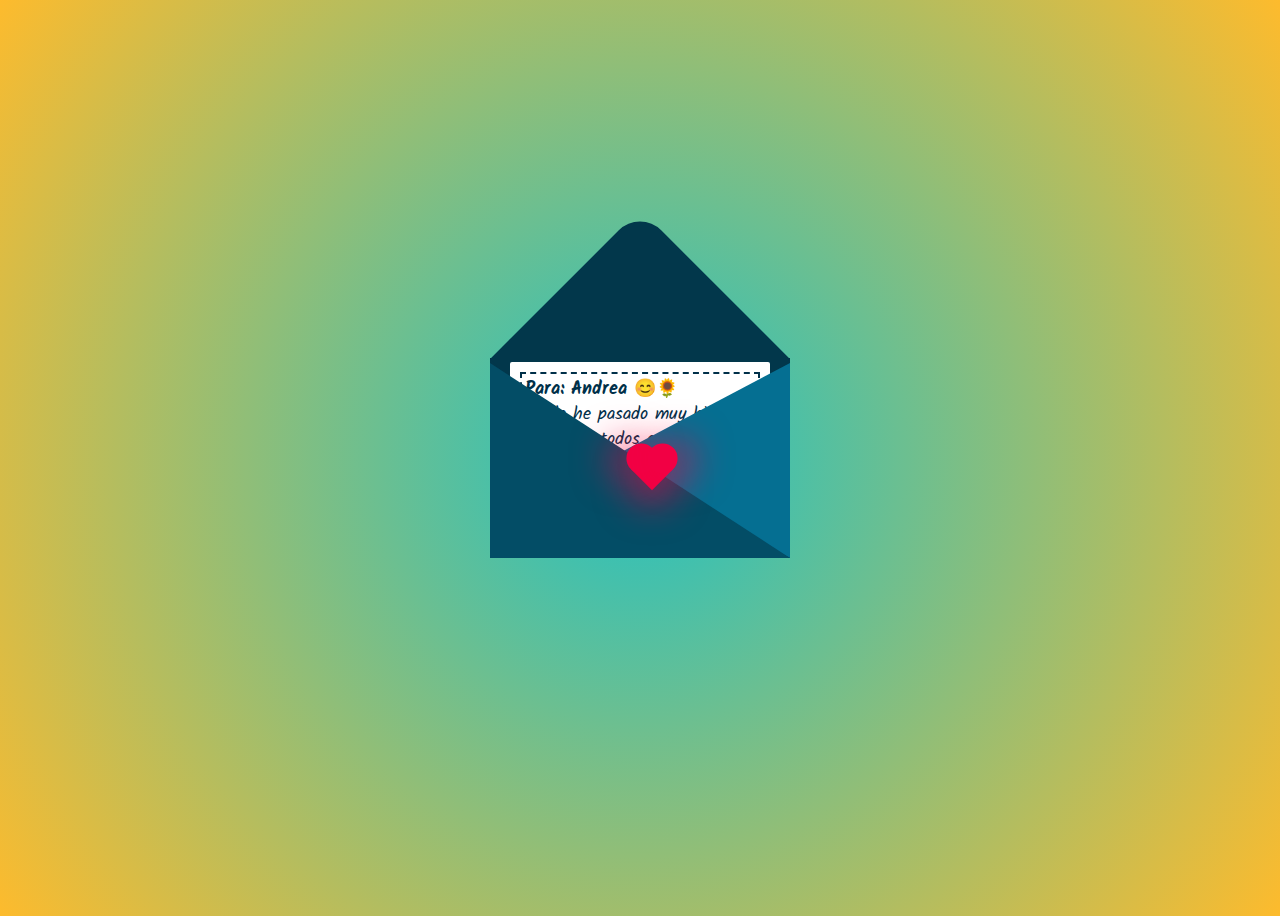
==== index.html @ 2bba08e9 "Change to index" ====
<!DOCTYPE html>
<html lang="en">
  <head>
    <meta charset="UTF-8" />
    <meta http-equiv="X-UA-Compatible" content="IE=edge" />
    <meta name="viewport" content="width=device-width, initial-scale=1.0" />
    <title>Will you be my...?</title>
    <link rel="stylesheet" href="style.css" />
    <link rel="preconnect" href="https://fonts.googleapis.com">
    <link rel="preconnect" href="https://fonts.gstatic.com" crossorigin>
    <link href="https://fonts.googleapis.com/css2?family=Caveat&family=Kalam&family=Shadows+Into+Light&display=swap" rel="stylesheet">
    <link rel="icon" href="data:image/svg+xml,<svg xmlns=%22http://www.w3.org/2000/svg%22 viewBox=%220 0 100 100%22><text y=%22.9em%22 font-size=%2290%22>👀</text></svg>">
  </head>

  <body>
      <div class="envelope" onclick="openUp()">
        
        <div class="heart-container">
          <div class="heart"></div>
        </div>
        <div class="front"></div>
        <div class="card">
          <div class="text">
            <header class="to">
              Para: Andrea 😊🌻
            </header>

            <section>
              Me la he pasado muy bien a lado tuyo todos estos dias, desde que escribimos por chat, hasta cuando nos vemos en persona 🫂. En todas ellas lo he disfrutado como no tienes idea 🙊. Y por eso estoy convencido que quisiera continuar con esto por mucho más tiempo: <strong>contigo</strong> 🥰.
            </section>

            <section>
              A pesar del tiempo que llevamos de conocernos, creo que tenemos una conexión que sé que con el tiempo se hará mucho más fuerte; como las risas que hemos tenido 😆🤡.
            </section>

            <section>
              <figure class="quote">
                <blockquote>
                  "Have I known you 20 seconds or 20 years? 🎙️🎶"
                </blockquote>
              </figure>
            </section>

            <section>
              Esto me lleva a la siguiente pregunta...
            </section>

            <section class="question">
              <strong>✨¿Te gustaría seguir conmigo, pero esta vez como mi novia?✨</strong>
            </section>

            <footer>
              Con mucho cariño... <strong>J. Amador</strong> 🤣
            </footer>
          </div>
        </div>
      </div>
    <script src="index.js"></script>
  </body>
</html>
---- style.css ----
body {
  display: grid;
  place-items: center;
  min-height: 100vh;
  overflow: hidden;
  background: rgb(34, 193, 195);
  background: radial-gradient(
    circle,
    rgba(34, 193, 195, 1) 0%,
    rgba(253, 187, 45, 1) 100%
  );
}
.container {
  position: relative;
}
.valentines {
  position: relative;
  top: 50px;
  cursor: pointer;
}
.envelope {
  position: relative;
  width: 300px;
  height: 200px;
  background: #02374b;
  display: grid;
  cursor: pointer;
}
.envelope::before {
  content: '';
  position: absolute;
  width: 212px;
  height: 212px;
  /* Darker */
  background: #02374b;
  transform: rotate(45deg);
  top: -105px;
  left: 44px;
  border-radius: 30px 0 0 0;
}
.front {
  position: absolute;
  border-right: 180px solid #056f92;
  border-top: 95px solid transparent;
  border-bottom: 100px solid transparent;
  left: 120px;
  top: 5px;
  width: 0;
  height: 0;
  z-index: 1;
}
.front::before {
  position: absolute;
  content: '';
  border-left: 300px solid #034d66;
  border-top: 195px solid transparent;
  left: -120px;
  top: -95px;
}

.card::before {
  content: '';
  position: absolute;
  top: 10px;
  left: 10px;
  right: 10px;
  bottom: 10px;
  border: 2px solid #003049;
  border-style: dashed;
}

.valentines::before {
  content: '';
  position: absolute;
  width: 330px;
  height: 25px;
  border-radius: 50%;
  background: rgba(0, 0, 0, 0.3);
  top: 265px;
  left: -15px;
  animation: scale 3s linear infinite;
}
@keyframes scale {
  0%,
  100% {
    transform: scaleX(1);
  }
  50% {
    transform: scaleX(0.85);
  }
}

.heart {
  z-index: 2;
  height: 30px;
  width: 30px;
  background: #f20044;
  position: relative;
  transform: rotate(-45deg);
  box-shadow: -10px 10px 40px #f20044;
  animation: heart 0.8s linear infinite;
}

@keyframes heart {
  0% {
    transform: rotate(-45deg) scale(1.07);
  }
  50% {
    transform: rotate(-45deg) scale(1);
  }

  75% {
    transform: rotate(-45deg) scale(0.7);
  }

  100% {
    transform: rotate(-45deg) scale(1.05);
  }
}

.heart::before {
  content: '';
  position: absolute;
  height: 30px;
  width: 30px;
  background: #f20044;
  top: -50%;
  border-radius: 50px;
  box-shadow: -10px -10px 40px #f20044;
}

.heart::after {
  content: '';
  position: absolute;
  height: 30px;
  width: 30px;
  background: #f20044;
  right: -50%;
  border-radius: 50px;
  box-shadow: 10px 10px 40px #f20044;
}

.heart-container {
  position: absolute;
  left: 9.2rem;
  top: 6rem;
}

.front.animate,
.heart.animate,
.envelope.animate::before {
  opacity: 0;
  transition: opacity 1s;
  transition-delay: 0.5s;
}

.envelope.animate {
  background-color: rgba(255, 255, 255, 0);
  transition: background-color 1s;
  transition-delay: 0.5s;
}

.card.animate {
  animation: makebig 2s forwards;
  animation-delay: 0.5s;
}

.card {
  position: relative;
  background: #fff;
  border-radius: 2px;
  display: grid;
  place-items: center;
  transition: 1s;
}

.card {
  display: flex;
  flex-direction: column;
  align-items: center;
  padding: 10px;
  height: 168px;
  width: 80%;
  justify-self: center;
  top: 4px;
  overflow: hidden;
}

.card .text {
  font-family: 'Kalam', 'Brush Script MT', monospace;
  font-size: 18px;
  line-height: 25px;
  color: #003049;
  padding: 5px;
  height: 100%;
}

.text.animate {
  display: flex;
  flex-direction: column;
  height: 100%;
  text-align: justify;
  animation: text 2s forwards;
  overflow: hidden;
}

@keyframes text {
  33%, 100% {
    padding: 10px;
  }
  0%, 100% {
    justify-content: space-between;
    font-size: 18px;
  }
}


@keyframes makebig {
  33%, 100% {
    width: 100%;
    transform: translateY(-18rem);
  }
  33% {
    height: 350px;
  }
  100% {
    height: 650px;
  }
}

.quote {
  margin: 0;
  background: #eee;
  padding: 1rem;
  border-radius: 1em;
}
.quote figcaption,
.quote blockquote {
  margin: 0.4rem;
}

.to {
  font-weight: bold;
}

.question {
  color: #b378ee;
}

footer strong {
  text-decoration: underline;
}
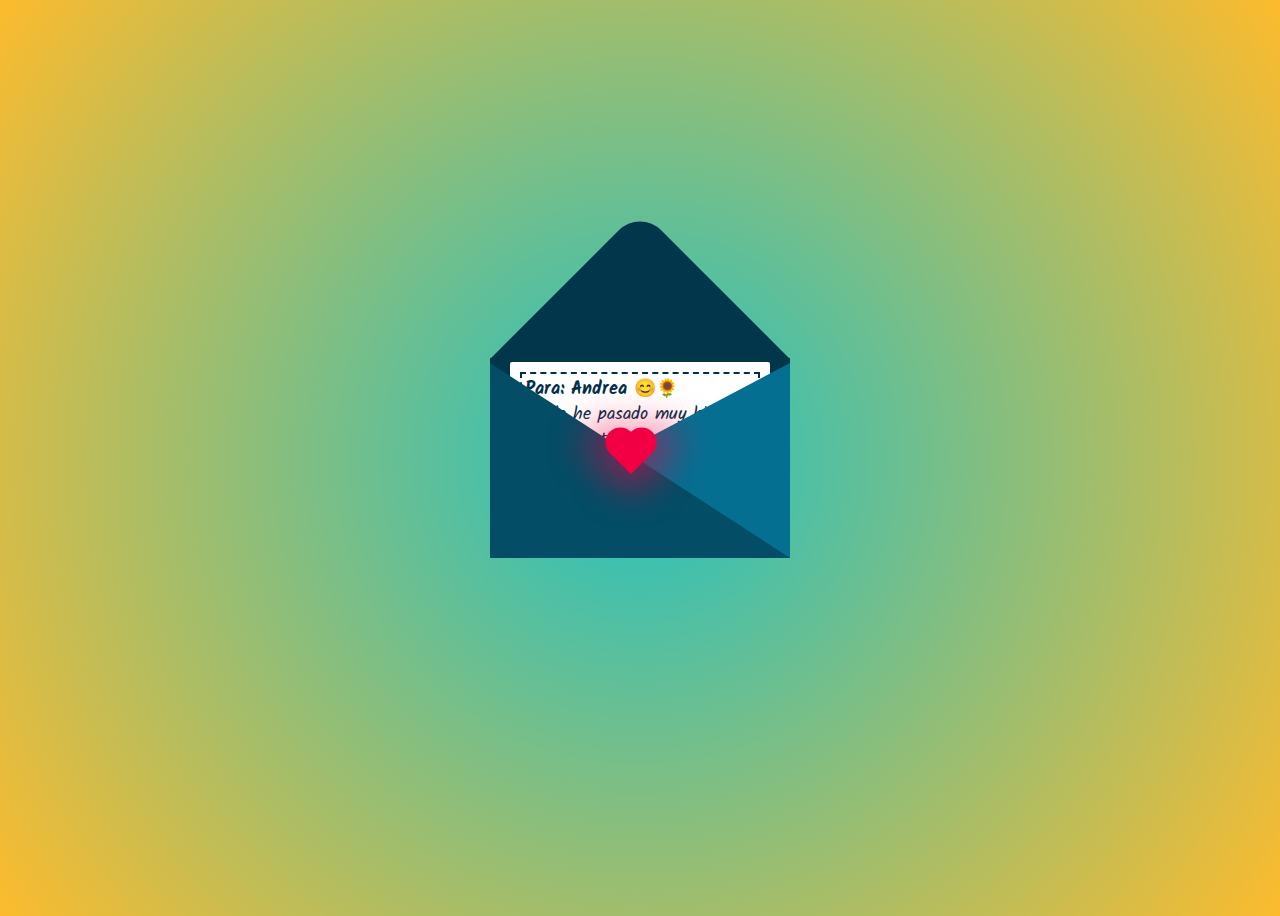
==== commit 1c957aec: "Change translate to use percentage" ====
--- a/index.html
+++ b/index.html
@@ -14,7 +14,6 @@
 
   <body>
       <div class="envelope" onclick="openUp()">
-        
         <div class="heart-container">
           <div class="heart"></div>
         </div>
--- a/style.css
+++ b/style.css
@@ -10,6 +10,16 @@
     rgba(253, 187, 45, 1) 100%
   );
 }
+
+@media only screen and (max-width: 768px) {
+  /* For mobile phones: */
+  body {
+    position: relative;
+    overflow-y: auto;
+  }
+}
+
+
 .container {
   position: relative;
 }
@@ -18,14 +28,16 @@
   top: 50px;
   cursor: pointer;
 }
+
 .envelope {
-  position: relative;
+  position: absolute;
   width: 300px;
   height: 200px;
   background: #02374b;
   display: grid;
   cursor: pointer;
 }
+
 .envelope::before {
   content: '';
   position: absolute;
@@ -142,8 +154,8 @@
 
 .heart-container {
   position: absolute;
-  left: 9.2rem;
-  top: 6rem;
+  left: 42%;
+  top: 40%;
 }
 
 .front.animate,
@@ -151,12 +163,6 @@
 .envelope.animate::before {
   opacity: 0;
   transition: opacity 1s;
-  transition-delay: 0.5s;
-}
-
-.envelope.animate {
-  background-color: rgba(255, 255, 255, 0);
-  transition: background-color 1s;
   transition-delay: 0.5s;
 }
 
@@ -204,6 +210,12 @@
   overflow: hidden;
 }
 
+.envelope.animate {
+  background-color: rgba(255, 255, 255, 0);
+  transition: background-color 1s;
+  transition-delay: 0.5s;
+}
+
 @keyframes text {
   33%, 100% {
     padding: 10px;
@@ -218,7 +230,11 @@
 @keyframes makebig {
   33%, 100% {
     width: 100%;
-    transform: translateY(-18rem);
+    position: absolute;
+    top: 1rem;
+    width: 300px;
+    transform: translateY(-35%);
+    top: 0;
   }
   33% {
     height: 350px;
